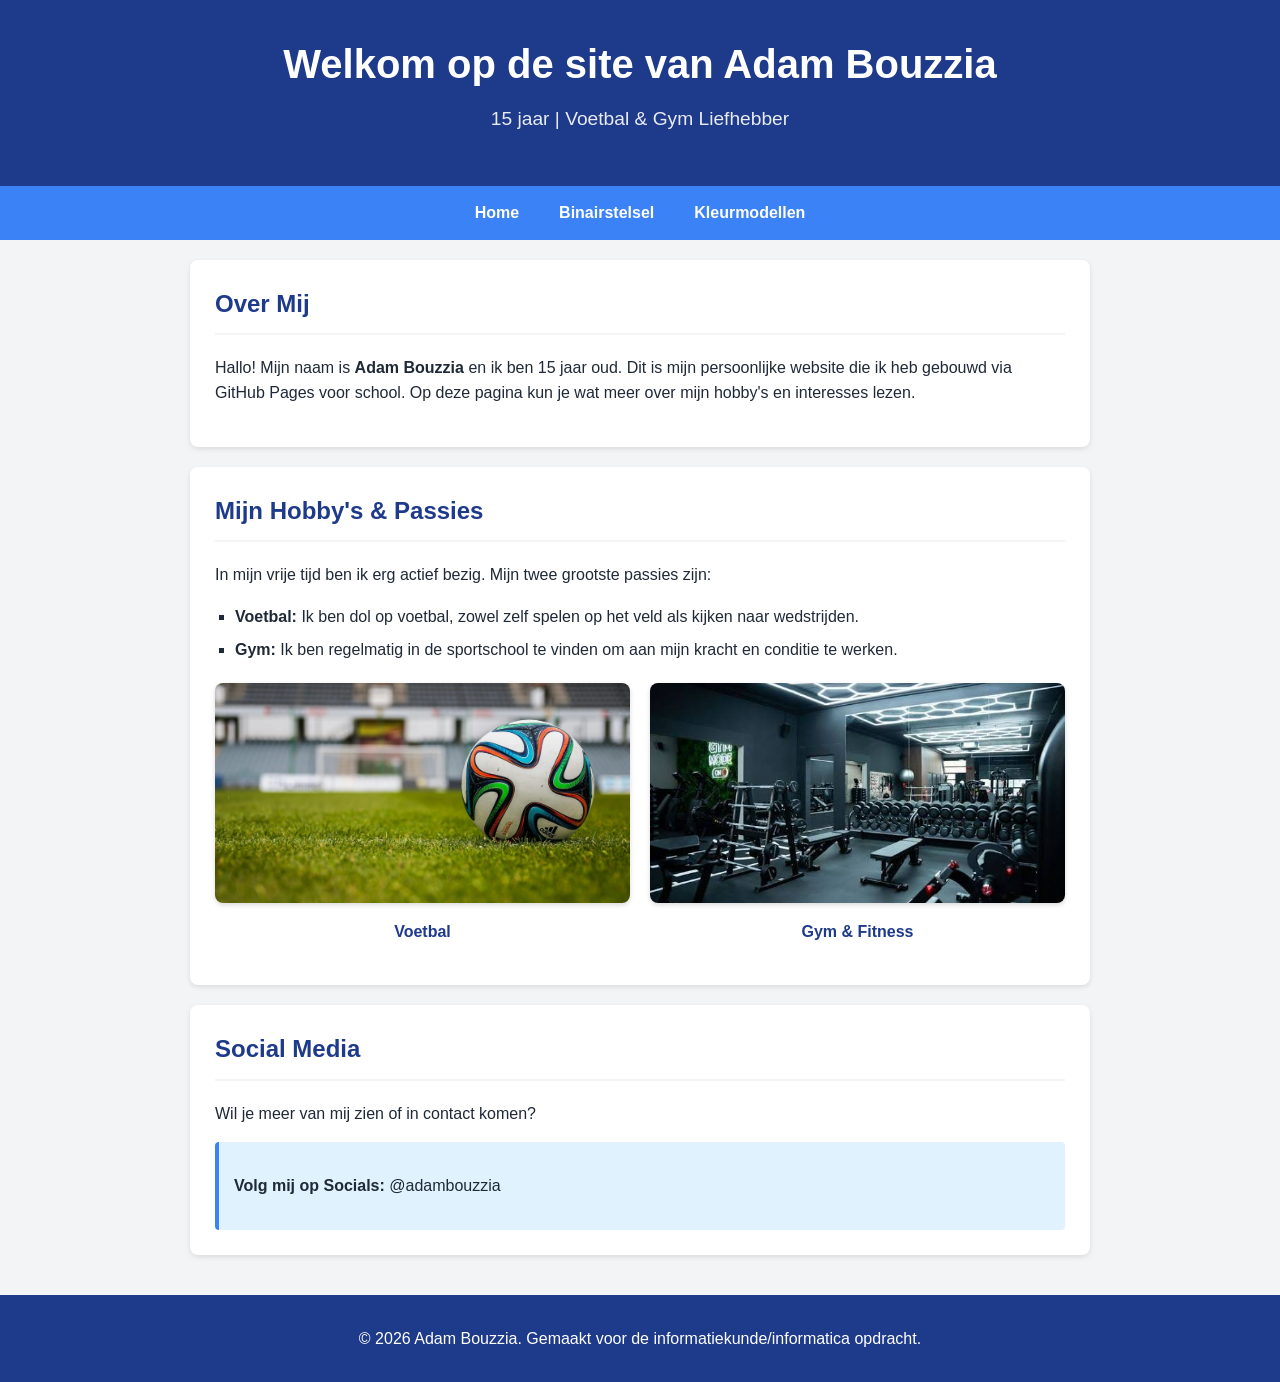
==== index.html @ 7b3a4ebe "bla" ====
<!DOCTYPE html>
<html lang="nl">
<head>
    <meta charset="UTF-8">
    <meta name="viewport" content="width=device-width, initial-scale=1.0">
    <!-- Titel die bovenin het tabblad verschijnt -->
    <title>Home - Adam Bouzzia</title>
    
    <!-- CSS Opmaak rechtstreeks toegevoegd voor een strakke en moderne weergave -->
    <style>
        /* CSS Variabelen voor een consistent kleurenpalet */
        :root {
            --primary-color: #1e3a8a; /* Donkerblauw */
            --secondary-color: #3b82f6; /* Lichtblauw */
            --bg-color: #f3f4f6; /* Lichtgrijze achtergrond */
            --card-bg: #ffffff; /* Witte achtergrond voor blokken */
            --text-color: #1f2937; /* Donkergrijze tekst */
            --accent-color: #10b981; /* Groen accent */
        }

        /* Algemene stijlen voor de hele pagina */
        body {
            font-family: Arial, sans-serif;
            line-height: 1.6;
            background-color: var(--bg-color);
            color: var(--text-color);
            margin: 0;
            padding: 0;
        }

        /* Header en titel */
        header {
            background-color: var(--primary-color);
            color: white;
            text-align: center;
            padding: 2rem 1rem;
        }

        header h1 {
            margin: 0;
            font-size: 2.5rem;
        }

        header p {
            margin-top: 0.5rem;
            font-size: 1.2rem;
            opacity: 0.9;
        }

        /* Navigatiemenu opmaak (unordered list) */
        nav {
            background-color: var(--secondary-color);
        }

        nav ul {
            list-style-type: none;
            margin: 0;
            padding: 0;
            display: flex;
            justify-content: center;
            flex-wrap: wrap;
        }

        nav li {
            margin: 0;
        }

        nav a {
            display: block;
            color: white;
            text-align: center;
            padding: 14px 20px;
            text-decoration: none;
            font-weight: bold;
            transition: background-color 0.3s;
        }

        /* Hover-effect op links in het menu */
        nav a:hover {
            background-color: var(--primary-color);
        }

        /* Main container voor de inhoud */
        .container {
            max-width: 900px;
            margin: 20px auto;
            padding: 0 20px;
        }

        /* Kaarten/secties op de pagina */
        .card {
            background-color: var(--card-bg);
            padding: 25px;
            margin-bottom: 20px;
            border-radius: 8px;
            box-shadow: 0 2px 5px rgba(0,0,0,0.1);
        }

        .card h2 {
            color: var(--primary-color);
            border-bottom: 2px solid var(--bg-color);
            padding-bottom: 10px;
            margin-top: 0;
        }

        /* Lijst van hobby's en informatie */
        .info-list {
            list-style-type: square;
            padding-left: 20px;
        }

        .info-list li {
            margin-bottom: 8px;
        }

        /* Raster (grid) voor de twee afbeeldingen naast elkaar */
        .image-grid {
            display: grid;
            grid-template-columns: repeat(auto-fit, minmax(280px, 1fr));
            gap: 20px;
            margin-top: 20px;
        }

        .image-card {
            text-align: center;
        }

        .image-card img {
            width: 100%;
            height: 220px;
            object-fit: cover;
            border-radius: 8px;
            box-shadow: 0 2px 5px rgba(0,0,0,0.15);
        }

        .image-card p {
            margin-top: 8px;
            font-weight: bold;
            color: var(--primary-color);
        }

        /* Social media highlight */
        .social-box {
            background-color: #e0f2fe;
            border-left: 4px solid var(--secondary-color);
            padding: 15px;
            margin-top: 15px;
            border-radius: 4px;
        }

        /* Footer opmaak */
        footer {
            text-align: center;
            padding: 15px;
            background-color: var(--primary-color);
            color: white;
            margin-top: 40px;
        }
    </style>
</head>
<body>

    <!-- Header: Welkomsttitel van de site -->
    <header>
        <h1>Welkom op de site van Adam Bouzzia</h1>
        <p>15 jaar | Voetbal & Gym Liefhebber</p>
    </header>

    <!-- Navigatiemenu: Unordered list (ul) met links naar overige pagina's -->
    <nav>
        <ul>
            <li><a href="index.html">Home</a></li>
            <li><a href="binairstelsel.html">Binairstelsel</a></li>
            <li><a href="kleurmodellen.html">Kleurmodellen</a></li>
        </ul>
    </nav>

    <!-- Hoofdinhoud van de pagina -->
    <div class="container">
        
        <!-- Introductie Sectie -->
        <section class="card">
            <h2>Over Mij</h2>
            <p>
                Hallo! Mijn naam is <strong>Adam Bouzzia</strong> en ik ben 15 jaar oud. 
                Dit is mijn persoonlijke website die ik heb gebouwd via GitHub Pages voor school. 
                Op deze pagina kun je wat meer over mijn hobby's en interesses lezen.
            </p>
        </section>

        <!-- Hobby's en Interesses inclusief de twee afbeeldingen -->
        <section class="card">
            <h2>Mijn Hobby's & Passies</h2>
            <p>In mijn vrije tijd ben ik erg actief bezig. Mijn twee grootste passies zijn:</p>
            <ul class="info-list">
                <li><strong>Voetbal:</strong> Ik ben dol op voetbal, zowel zelf spelen op het veld als kijken naar wedstrijden.</li>
                <li><strong>Gym:</strong> Ik ben regelmatig in de sportschool te vinden om aan mijn kracht en conditie te werken.</li>
            </ul>

            <!-- Hier worden de twee foto's weergegeven -->
            <div class="image-grid">
                <div class="image-card">
                    <img src="voetbal.jpg" alt="Voetbal op het veld">
                    <p>Voetbal</p>
                </div>
                <div class="image-card">
                    <img src="gym.jpg" alt="De sportschool / Gym">
                    <p>Gym & Fitness</p>
                </div>
            </div>
        </section>

        <!-- Social Media Sectie -->
        <section class="card">
            <h2>Social Media</h2>
            <p>Wil je meer van mij zien of in contact komen?</p>
            <div class="social-box">
                <p><strong>Volg mij op Socials:</strong> @adambouzzia</p>
            </div>
        </section>

    </div>

    <!-- Voettekst / Footer -->
    <footer>
        <p>&copy; 2026 Adam Bouzzia. Gemaakt voor de informatiekunde/informatica opdracht.</p>
    </footer>

</body>
</html>
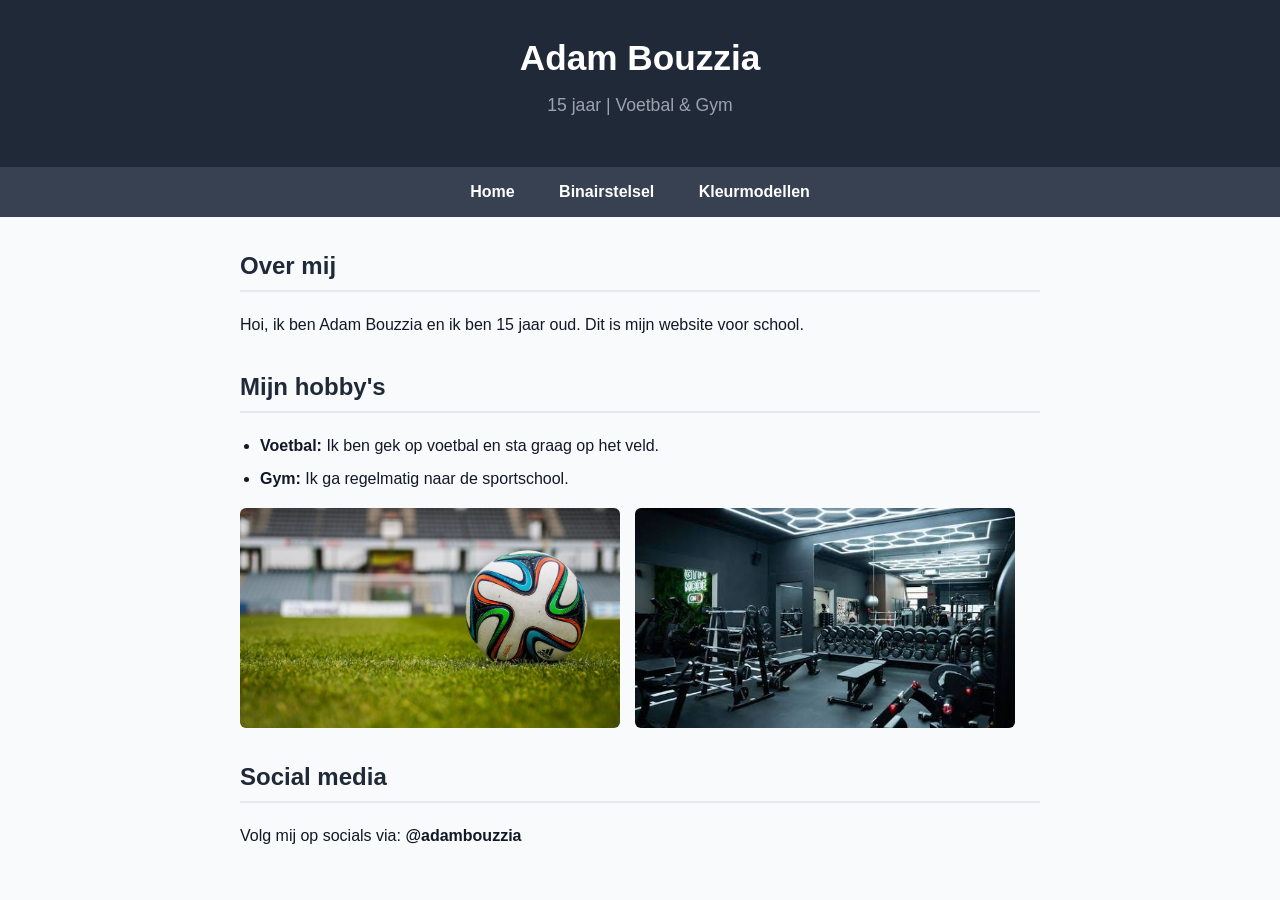
==== commit 3ac592a6: "push" ====
--- a/index.html
+++ b/index.html
@@ -3,228 +3,144 @@
 <head>
     <meta charset="UTF-8">
     <meta name="viewport" content="width=device-width, initial-scale=1.0">
-    <!-- Titel die bovenin het tabblad verschijnt -->
-    <title>Home - Adam Bouzzia</title>
+    <!-- Titel op het tabblad -->
+    <title>Adam Bouzzia</title>
     
-    <!-- CSS Opmaak rechtstreeks toegevoegd voor een strakke en moderne weergave -->
     <style>
-        /* CSS Variabelen voor een consistent kleurenpalet */
-        :root {
-            --primary-color: #1e3a8a; /* Donkerblauw */
-            --secondary-color: #3b82f6; /* Lichtblauw */
-            --bg-color: #f3f4f6; /* Lichtgrijze achtergrond */
-            --card-bg: #ffffff; /* Witte achtergrond voor blokken */
-            --text-color: #1f2937; /* Donkergrijze tekst */
-            --accent-color: #10b981; /* Groen accent */
-        }
-
-        /* Algemene stijlen voor de hele pagina */
+        /* Eenvoudige, schone opmaak */
         body {
             font-family: Arial, sans-serif;
             line-height: 1.6;
-            background-color: var(--bg-color);
-            color: var(--text-color);
+            background-color: #f9fafb;
+            color: #111827;
             margin: 0;
             padding: 0;
         }
 
-        /* Header en titel */
+        /* Koptekst van de pagina */
         header {
-            background-color: var(--primary-color);
+            background-color: #1f2937;
             color: white;
             text-align: center;
-            padding: 2rem 1rem;
+            padding: 30px 15px;
         }
 
         header h1 {
             margin: 0;
-            font-size: 2.5rem;
+            font-size: 2.2rem;
         }
 
         header p {
-            margin-top: 0.5rem;
-            font-size: 1.2rem;
-            opacity: 0.9;
+            margin-top: 5px;
+            color: #9ca3af;
+            font-size: 1.1rem;
         }
 
-        /* Navigatiemenu opmaak (unordered list) */
+        /* Navigatiemenu */
         nav {
-            background-color: var(--secondary-color);
-        }
-
-        nav ul {
-            list-style-type: none;
-            margin: 0;
-            padding: 0;
-            display: flex;
-            justify-content: center;
-            flex-wrap: wrap;
-        }
-
-        nav li {
-            margin: 0;
+            background-color: #374151;
+            text-align: center;
         }
 
         nav a {
-            display: block;
+            display: inline-block;
             color: white;
-            text-align: center;
-            padding: 14px 20px;
+            padding: 12px 20px;
             text-decoration: none;
             font-weight: bold;
-            transition: background-color 0.3s;
         }
 
-        /* Hover-effect op links in het menu */
         nav a:hover {
-            background-color: var(--primary-color);
+            background-color: #4b5563;
         }
 
-        /* Main container voor de inhoud */
+        /* Inhoud van de pagina */
         .container {
-            max-width: 900px;
-            margin: 20px auto;
+            max-width: 800px;
+            margin: 30px auto;
             padding: 0 20px;
         }
 
-        /* Kaarten/secties op de pagina */
-        .card {
-            background-color: var(--card-bg);
-            padding: 25px;
-            margin-bottom: 20px;
-            border-radius: 8px;
-            box-shadow: 0 2px 5px rgba(0,0,0,0.1);
+        .section {
+            margin-bottom: 30px;
         }
 
-        .card h2 {
-            color: var(--primary-color);
-            border-bottom: 2px solid var(--bg-color);
-            padding-bottom: 10px;
-            margin-top: 0;
+        h2 {
+            color: #1f2937;
+            border-bottom: 2px solid #e5e7eb;
+            padding-bottom: 5px;
         }
 
-        /* Lijst van hobby's en informatie */
-        .info-list {
-            list-style-type: square;
+        ul {
             padding-left: 20px;
         }
 
-        .info-list li {
+        li {
             margin-bottom: 8px;
         }
 
-        /* Raster (grid) voor de twee afbeeldingen naast elkaar */
-        .image-grid {
-            display: grid;
-            grid-template-columns: repeat(auto-fit, minmax(280px, 1fr));
-            gap: 20px;
-            margin-top: 20px;
+        /* Foto's naast elkaar */
+        .images {
+            display: flex;
+            gap: 15px;
+            flex-wrap: wrap;
+            margin-top: 15px;
         }
 
-        .image-card {
-            text-align: center;
-        }
-
-        .image-card img {
+        .images img {
             width: 100%;
+            max-width: 380px;
             height: 220px;
             object-fit: cover;
-            border-radius: 8px;
-            box-shadow: 0 2px 5px rgba(0,0,0,0.15);
-        }
-
-        .image-card p {
-            margin-top: 8px;
-            font-weight: bold;
-            color: var(--primary-color);
-        }
-
-        /* Social media highlight */
-        .social-box {
-            background-color: #e0f2fe;
-            border-left: 4px solid var(--secondary-color);
-            padding: 15px;
-            margin-top: 15px;
-            border-radius: 4px;
-        }
-
-        /* Footer opmaak */
-        footer {
-            text-align: center;
-            padding: 15px;
-            background-color: var(--primary-color);
-            color: white;
-            margin-top: 40px;
+            border-radius: 6px;
         }
     </style>
 </head>
 <body>
 
-    <!-- Header: Welkomsttitel van de site -->
+    <!-- Header -->
     <header>
-        <h1>Welkom op de site van Adam Bouzzia</h1>
-        <p>15 jaar | Voetbal & Gym Liefhebber</p>
+        <h1>Adam Bouzzia</h1>
+        <p>15 jaar | Voetbal & Gym</p>
     </header>
 
-    <!-- Navigatiemenu: Unordered list (ul) met links naar overige pagina's -->
+    <!-- Menu -->
     <nav>
-        <ul>
-            <li><a href="index.html">Home</a></li>
-            <li><a href="binairstelsel.html">Binairstelsel</a></li>
-            <li><a href="kleurmodellen.html">Kleurmodellen</a></li>
-        </ul>
+        <a href="index.html">Home</a>
+        <a href="binairstelsel.html">Binairstelsel</a>
+        <a href="kleurmodellen.html">Kleurmodellen</a>
     </nav>
 
-    <!-- Hoofdinhoud van de pagina -->
+    <!-- Hoofdinhoud -->
     <div class="container">
         
-        <!-- Introductie Sectie -->
-        <section class="card">
-            <h2>Over Mij</h2>
-            <p>
-                Hallo! Mijn naam is <strong>Adam Bouzzia</strong> en ik ben 15 jaar oud. 
-                Dit is mijn persoonlijke website die ik heb gebouwd via GitHub Pages voor school. 
-                Op deze pagina kun je wat meer over mijn hobby's en interesses lezen.
-            </p>
-        </section>
+        <!-- Over mij -->
+        <div class="section">
+            <h2>Over mij</h2>
+            <p>Hoi, ik ben Adam Bouzzia en ik ben 15 jaar oud. Dit is mijn website voor school.</p>
+        </div>
 
-        <!-- Hobby's en Interesses inclusief de twee afbeeldingen -->
-        <section class="card">
-            <h2>Mijn Hobby's & Passies</h2>
-            <p>In mijn vrije tijd ben ik erg actief bezig. Mijn twee grootste passies zijn:</p>
-            <ul class="info-list">
-                <li><strong>Voetbal:</strong> Ik ben dol op voetbal, zowel zelf spelen op het veld als kijken naar wedstrijden.</li>
-                <li><strong>Gym:</strong> Ik ben regelmatig in de sportschool te vinden om aan mijn kracht en conditie te werken.</li>
+        <!-- Hobby's en foto's -->
+        <div class="section">
+            <h2>Mijn hobby's</h2>
+            <ul>
+                <li><strong>Voetbal:</strong> Ik ben gek op voetbal en sta graag op het veld.</li>
+                <li><strong>Gym:</strong> Ik ga regelmatig naar de sportschool.</li>
             </ul>
 
-            <!-- Hier worden de twee foto's weergegeven -->
-            <div class="image-grid">
-                <div class="image-card">
-                    <img src="voetbal.jpg" alt="Voetbal op het veld">
-                    <p>Voetbal</p>
-                </div>
-                <div class="image-card">
-                    <img src="gym.jpg" alt="De sportschool / Gym">
-                    <p>Gym & Fitness</p>
-                </div>
+            <div class="images">
+                <img src="voetbal.jpg" alt="Voetbal">
+                <img src="gym.jpg" alt="Gym">
             </div>
-        </section>
+        </div>
 
-        <!-- Social Media Sectie -->
-        <section class="card">
-            <h2>Social Media</h2>
-            <p>Wil je meer van mij zien of in contact komen?</p>
-            <div class="social-box">
-                <p><strong>Volg mij op Socials:</strong> @adambouzzia</p>
-            </div>
-        </section>
+        <!-- Socials -->
+        <div class="section">
+            <h2>Social media</h2>
+            <p>Volg mij op socials via: <strong>@adambouzzia</strong></p>
+        </div>
 
     </div>
 
-    <!-- Voettekst / Footer -->
-    <footer>
-        <p>&copy; 2026 Adam Bouzzia. Gemaakt voor de informatiekunde/informatica opdracht.</p>
-    </footer>
-
 </body>
 </html>
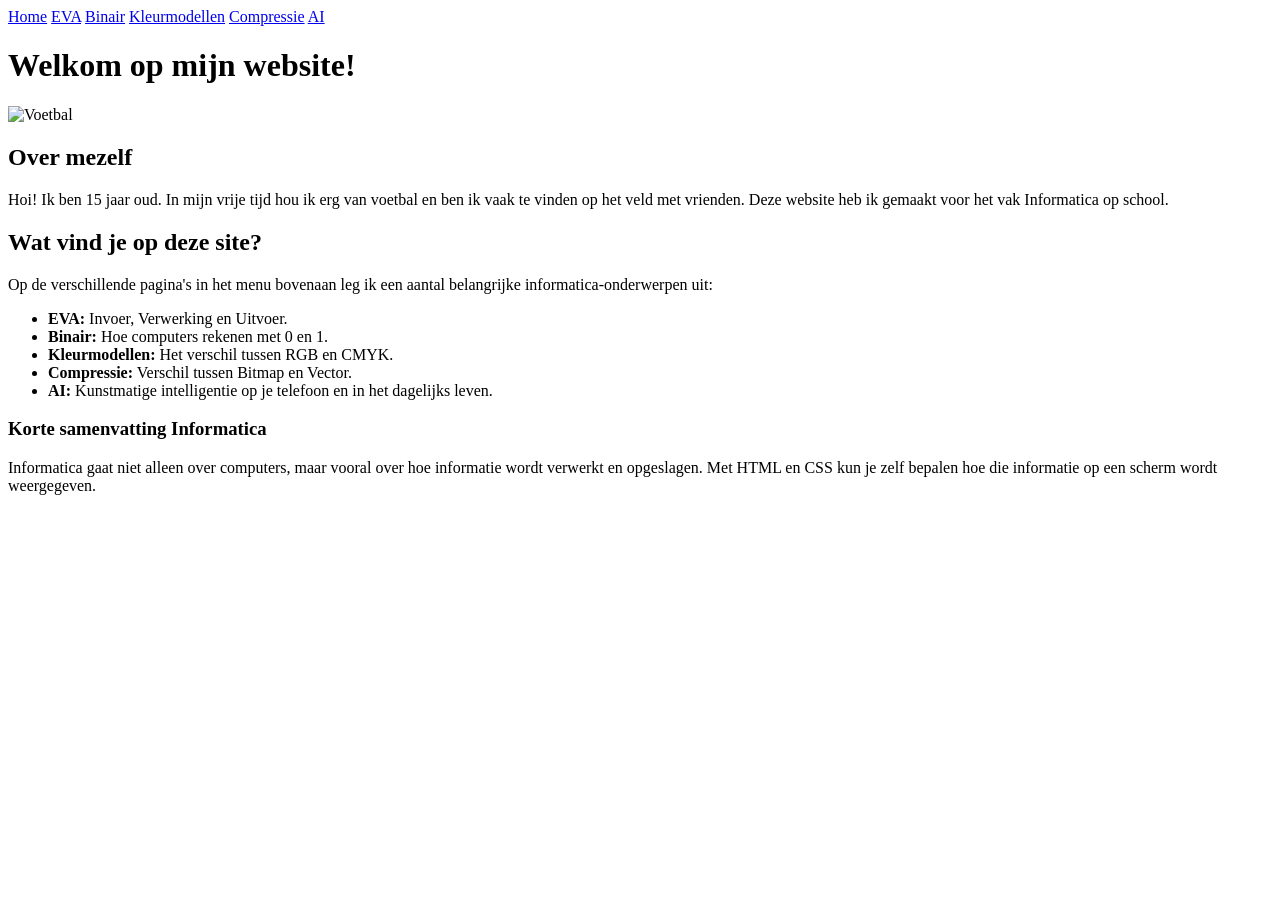
==== commit c38916ae: "pijfe" ====
--- a/index.html
+++ b/index.html
@@ -2,144 +2,43 @@
 <html lang="nl">
 <head>
     <meta charset="UTF-8">
-    <meta name="viewport" content="width=device-width, initial-scale=1.0">
-    <!-- Titel op het tabblad -->
-    <title>Adam Bouzzia</title>
-    
-    <style>
-        /* Eenvoudige, schone opmaak */
-        body {
-            font-family: Arial, sans-serif;
-            line-height: 1.6;
-            background-color: #f9fafb;
-            color: #111827;
-            margin: 0;
-            padding: 0;
-        }
-
-        /* Koptekst van de pagina */
-        header {
-            background-color: #1f2937;
-            color: white;
-            text-align: center;
-            padding: 30px 15px;
-        }
-
-        header h1 {
-            margin: 0;
-            font-size: 2.2rem;
-        }
-
-        header p {
-            margin-top: 5px;
-            color: #9ca3af;
-            font-size: 1.1rem;
-        }
-
-        /* Navigatiemenu */
-        nav {
-            background-color: #374151;
-            text-align: center;
-        }
-
-        nav a {
-            display: inline-block;
-            color: white;
-            padding: 12px 20px;
-            text-decoration: none;
-            font-weight: bold;
-        }
-
-        nav a:hover {
-            background-color: #4b5563;
-        }
-
-        /* Inhoud van de pagina */
-        .container {
-            max-width: 800px;
-            margin: 30px auto;
-            padding: 0 20px;
-        }
-
-        .section {
-            margin-bottom: 30px;
-        }
-
-        h2 {
-            color: #1f2937;
-            border-bottom: 2px solid #e5e7eb;
-            padding-bottom: 5px;
-        }
-
-        ul {
-            padding-left: 20px;
-        }
-
-        li {
-            margin-bottom: 8px;
-        }
-
-        /* Foto's naast elkaar */
-        .images {
-            display: flex;
-            gap: 15px;
-            flex-wrap: wrap;
-            margin-top: 15px;
-        }
-
-        .images img {
-            width: 100%;
-            max-width: 380px;
-            height: 220px;
-            object-fit: cover;
-            border-radius: 6px;
-        }
-    </style>
+    <title>Mijn Website - Home</title>
+    <link rel="stylesheet" href="style.css">
 </head>
 <body>
 
-    <!-- Header -->
-    <header>
-        <h1>Adam Bouzzia</h1>
-        <p>15 jaar | Voetbal & Gym</p>
-    </header>
-
-    <!-- Menu -->
+    <!-- Het volledige navigatiemenu -->
     <nav>
         <a href="index.html">Home</a>
-        <a href="binairstelsel.html">Binairstelsel</a>
+        <a href="eva.html">EVA</a>
+        <a href="binair.html">Binair</a>
         <a href="kleurmodellen.html">Kleurmodellen</a>
+        <a href="compressie.html">Compressie</a>
+        <a href="ai.html">AI</a>
     </nav>
 
-    <!-- Hoofdinhoud -->
     <div class="container">
+        <h1>Welkom op mijn website!</h1>
         
-        <!-- Over mij -->
-        <div class="section">
-            <h2>Over mij</h2>
-            <p>Hoi, ik ben Adam Bouzzia en ik ben 15 jaar oud. Dit is mijn website voor school.</p>
+        <img src="https://picsum.photos/400/250" alt="Voetbal">
+
+        <h2>Over mezelf</h2>
+        <p>Hoi! Ik ben 15 jaar oud. In mijn vrije tijd hou ik erg van voetbal en ben ik vaak te vinden op het veld met vrienden. Deze website heb ik gemaakt voor het vak Informatica op school.</p>
+
+        <h2>Wat vind je op deze site?</h2>
+        <p>Op de verschillende pagina's in het menu bovenaan leg ik een aantal belangrijke informatica-onderwerpen uit:</p>
+        <ul>
+            <li><strong>EVA:</strong> Invoer, Verwerking en Uitvoer.</li>
+            <li><strong>Binair:</strong> Hoe computers rekenen met 0 en 1.</li>
+            <li><strong>Kleurmodellen:</strong> Het verschil tussen RGB en CMYK.</li>
+            <li><strong>Compressie:</strong> Verschil tussen Bitmap en Vector.</li>
+            <li><strong>AI:</strong> Kunstmatige intelligentie op je telefoon en in het dagelijks leven.</li>
+        </ul>
+
+        <div class="uitleg-blok">
+            <h3>Korte samenvatting Informatica</h3>
+            <p>Informatica gaat niet alleen over computers, maar vooral over hoe informatie wordt verwerkt en opgeslagen. Met HTML en CSS kun je zelf bepalen hoe die informatie op een scherm wordt weergegeven.</p>
         </div>
-
-        <!-- Hobby's en foto's -->
-        <div class="section">
-            <h2>Mijn hobby's</h2>
-            <ul>
-                <li><strong>Voetbal:</strong> Ik ben gek op voetbal en sta graag op het veld.</li>
-                <li><strong>Gym:</strong> Ik ga regelmatig naar de sportschool.</li>
-            </ul>
-
-            <div class="images">
-                <img src="voetbal.jpg" alt="Voetbal">
-                <img src="gym.jpg" alt="Gym">
-            </div>
-        </div>
-
-        <!-- Socials -->
-        <div class="section">
-            <h2>Social media</h2>
-            <p>Volg mij op socials via: <strong>@adambouzzia</strong></p>
-        </div>
-
     </div>
 
 </body>
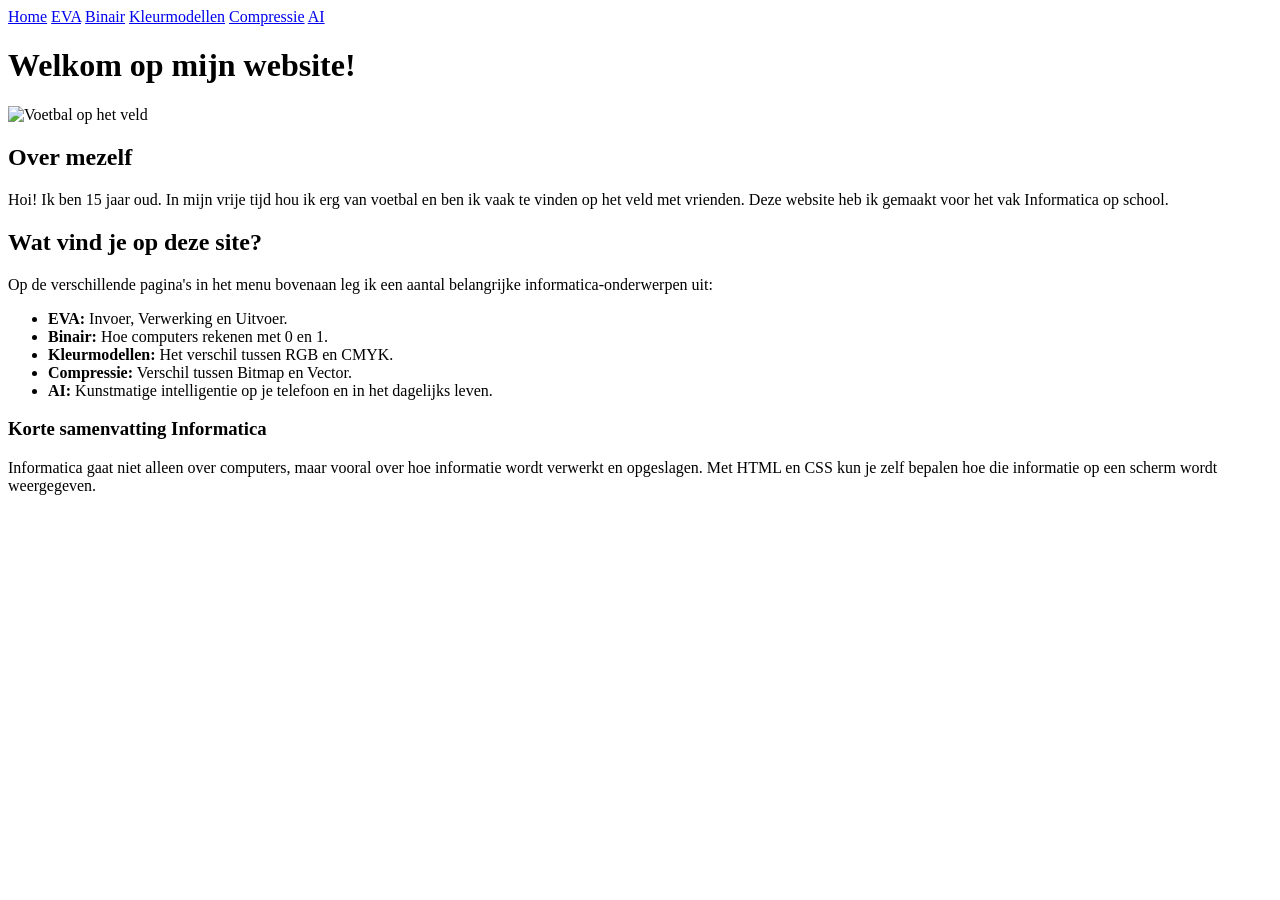
==== commit fed4dc71: "dwedwkj" ====
--- a/index.html
+++ b/index.html
@@ -7,11 +7,10 @@
 </head>
 <body>
 
-    <!-- Het volledige navigatiemenu -->
     <nav>
         <a href="index.html">Home</a>
         <a href="eva.html">EVA</a>
-        <a href="binair.html">Binair</a>
+        <a href="binairstelsel.html">Binair</a>
         <a href="kleurmodellen.html">Kleurmodellen</a>
         <a href="compressie.html">Compressie</a>
         <a href="ai.html">AI</a>
@@ -20,7 +19,8 @@
     <div class="container">
         <h1>Welkom op mijn website!</h1>
         
-        <img src="https://picsum.photos/400/250" alt="Voetbal">
+        <!-- Foto van voetbal -->
+        <img src="https://images.unsplash.com/photo-1508098682722-e99c43a406b2?w=500" alt="Voetbal op het veld">
 
         <h2>Over mezelf</h2>
         <p>Hoi! Ik ben 15 jaar oud. In mijn vrije tijd hou ik erg van voetbal en ben ik vaak te vinden op het veld met vrienden. Deze website heb ik gemaakt voor het vak Informatica op school.</p>
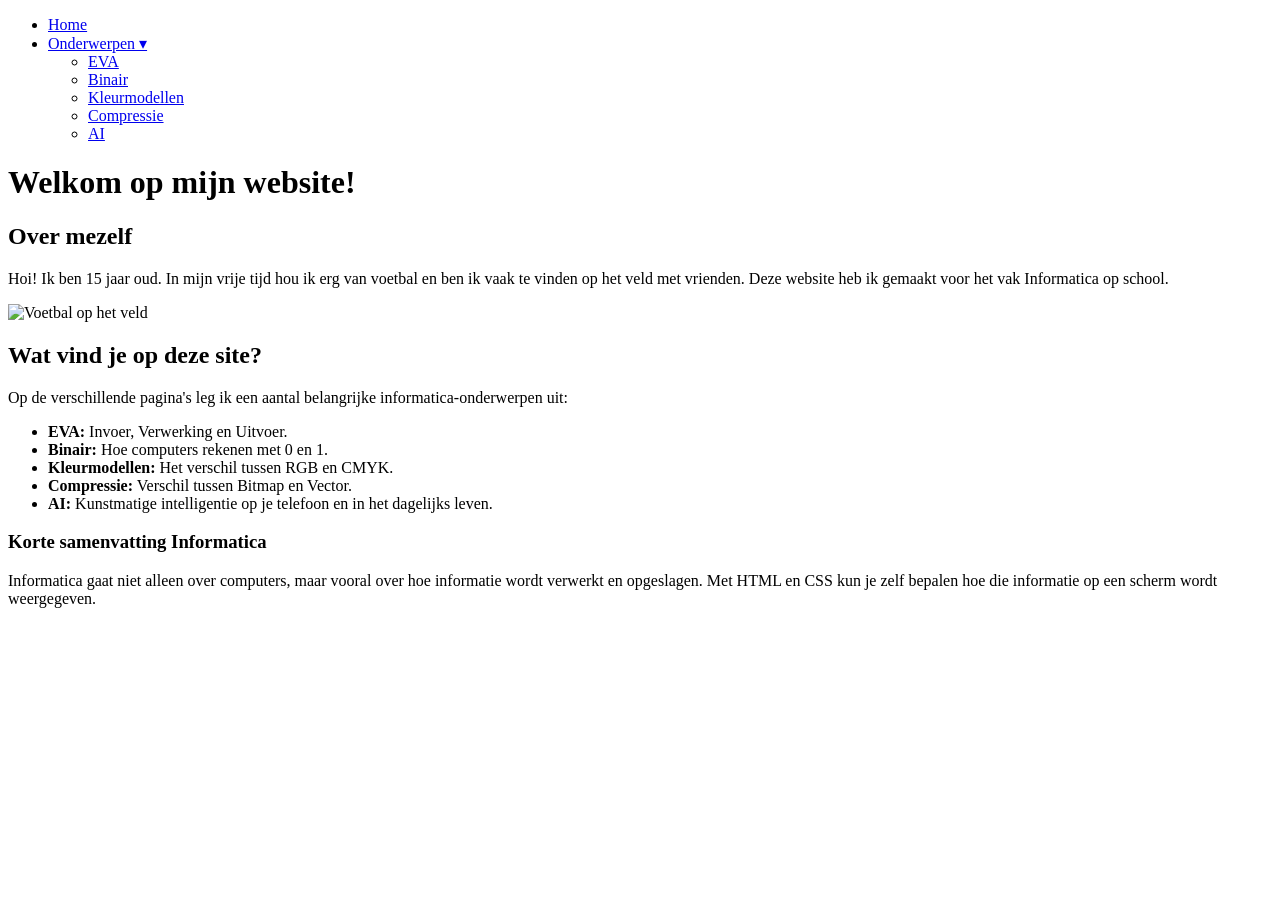
==== commit dc2214ab: "dadadayda" ====
--- a/index.html
+++ b/index.html
@@ -2,39 +2,64 @@
 <html lang="nl">
 <head>
     <meta charset="UTF-8">
+    <meta name="viewport" content="width=device-width, initial-scale=1.0">
     <title>Mijn Website - Home</title>
-    <link rel="stylesheet" href="style.css">
+    <!-- Koppeling naar het losse CSS-bestand -->
+    <link rel="stylesheet" type="text/css" href="style.css">
 </head>
 <body>
 
+    <!-- Navigatiemenu met dropdown -->
     <nav>
-        <a href="index.html">Home</a>
-        <a href="eva.html">EVA</a>
-        <a href="binairstelsel.html">Binair</a>
-        <a href="kleurmodellen.html">Kleurmodellen</a>
-        <a href="compressie.html">Compressie</a>
-        <a href="ai.html">AI</a>
+        <ul class="main-menu">
+            <li><a href="index.html">Home</a></li>
+            <li class="dropdown">
+                <a href="#">Onderwerpen &#9662;</a>
+                <ul class="dropdown-menu">
+                    <li><a href="eva.html">EVA</a></li>
+                    <li><a href="binairstelsel.html">Binair</a></li>
+                    <li><a href="kleurmodellen.html">Kleurmodellen</a></li>
+                    <li><a href="compressie.html">Compressie</a></li>
+                    <li><a href="ai.html">AI</a></li>
+                </ul>
+            </li>
+        </ul>
     </nav>
 
+    <!-- Hoofdcontainer -->
     <div class="container">
         <h1>Welkom op mijn website!</h1>
         
-        <!-- Foto van voetbal -->
-        <img src="https://images.unsplash.com/photo-1508098682722-e99c43a406b2?w=500" alt="Voetbal op het veld">
+        <!-- Indeling in drie kolommen (Links, Midden, Rechts) -->
+        <div class="kolom-container">
+            
+            <!-- Linker kolom -->
+            <div class="kolom kolom-links">
+                <h2>Over mezelf</h2>
+                <p>Hoi! Ik ben 15 jaar oud. In mijn vrije tijd hou ik erg van voetbal en ben ik vaak te vinden op het veld met vrienden. Deze website heb ik gemaakt voor het vak Informatica op school.</p>
+            </div>
 
-        <h2>Over mezelf</h2>
-        <p>Hoi! Ik ben 15 jaar oud. In mijn vrije tijd hou ik erg van voetbal en ben ik vaak te vinden op het veld met vrienden. Deze website heb ik gemaakt voor het vak Informatica op school.</p>
+            <!-- Middelste kolom (Afbeelding) -->
+            <div class="kolom kolom-midden">
+                <img src="https://images.unsplash.com/photo-1508098682722-e99c43a406b2?w=500" alt="Voetbal op het veld">
+            </div>
 
-        <h2>Wat vind je op deze site?</h2>
-        <p>Op de verschillende pagina's in het menu bovenaan leg ik een aantal belangrijke informatica-onderwerpen uit:</p>
-        <ul>
-            <li><strong>EVA:</strong> Invoer, Verwerking en Uitvoer.</li>
-            <li><strong>Binair:</strong> Hoe computers rekenen met 0 en 1.</li>
-            <li><strong>Kleurmodellen:</strong> Het verschil tussen RGB en CMYK.</li>
-            <li><strong>Compressie:</strong> Verschil tussen Bitmap en Vector.</li>
-            <li><strong>AI:</strong> Kunstmatige intelligentie op je telefoon en in het dagelijks leven.</li>
-        </ul>
+            <!-- Rechter kolom -->
+            <div class="kolom kolom-rechts">
+                <h2>Wat vind je op deze site?</h2>
+                <p>Op de verschillende pagina's leg ik een aantal belangrijke informatica-onderwerpen uit:</p>
+                <ul>
+                    <li><strong>EVA:</strong> Invoer, Verwerking en Uitvoer.</li>
+                    <li><strong>Binair:</strong> Hoe computers rekenen met 0 en 1.</li>
+                    <li><strong>Kleurmodellen:</strong> Het verschil tussen RGB en CMYK.</li>
+                    <li><strong>Compressie:</strong> Verschil tussen Bitmap en Vector.</li>
+                    <li><strong>AI:</strong> Kunstmatige intelligentie op je telefoon en in het dagelijks leven.</li>
+                </ul>
+            </div>
 
+        </div>
+
+        <!-- Extra blok onderaan -->
         <div class="uitleg-blok">
             <h3>Korte samenvatting Informatica</h3>
             <p>Informatica gaat niet alleen over computers, maar vooral over hoe informatie wordt verwerkt en opgeslagen. Met HTML en CSS kun je zelf bepalen hoe die informatie op een scherm wordt weergegeven.</p>
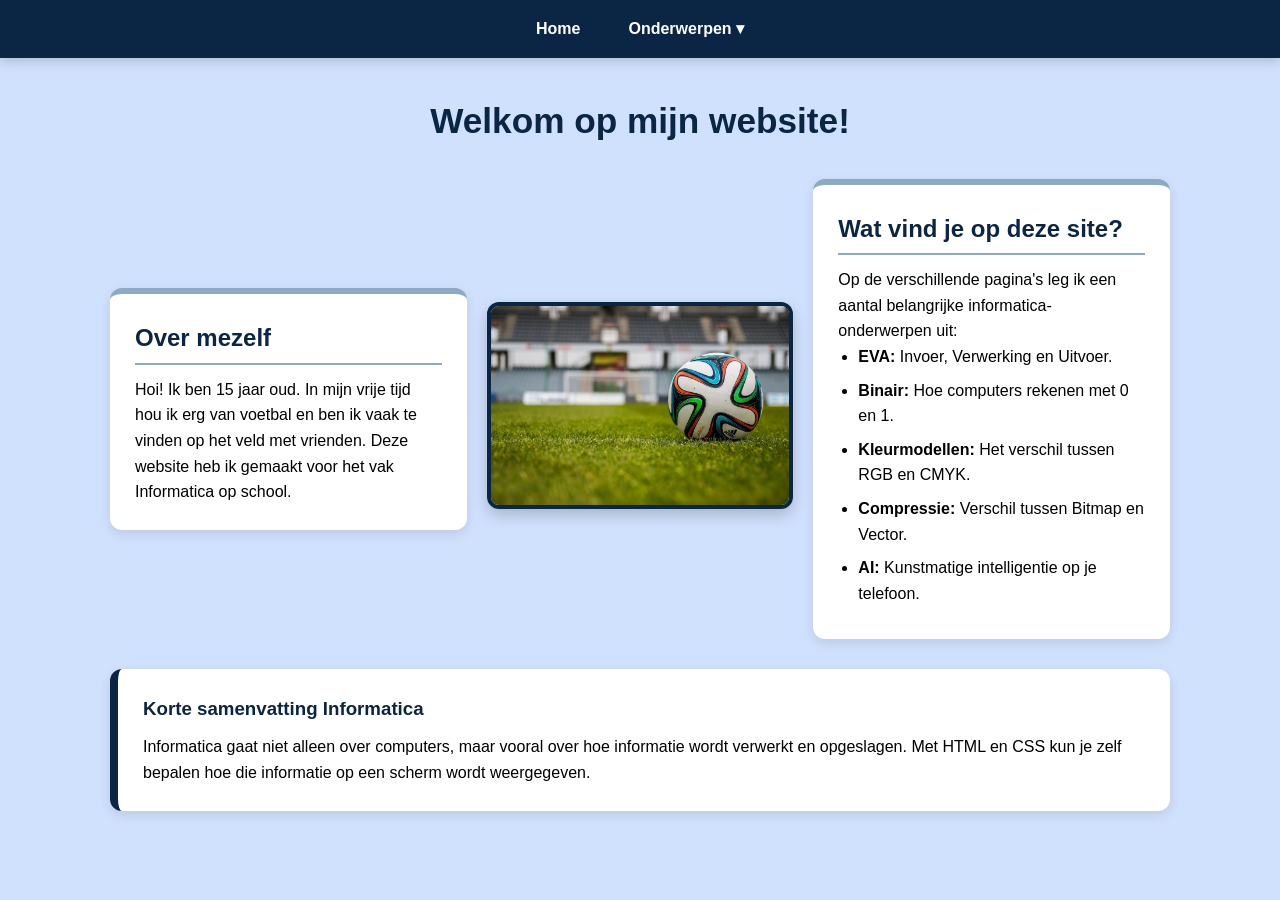
==== commit 209228c3: "ef sefsef" ====
--- a/index.html
+++ b/index.html
@@ -4,12 +4,170 @@
     <meta charset="UTF-8">
     <meta name="viewport" content="width=device-width, initial-scale=1.0">
     <title>Mijn Website - Home</title>
-    <!-- Koppeling naar het losse CSS-bestand -->
-    <link rel="stylesheet" type="text/css" href="style.css">
+    
+    <style>
+        /* Alles resetten */
+        * {
+            box-sizing: border-box;
+            margin: 0;
+            padding: 0;
+        }
+
+        /* Achtergrond en standaard tekstkleur */
+        body {
+            font-family: 'Segoe UI', Arial, sans-serif;
+            background-color: #d0e1fd !important; /* DUIDELIJK BABYBLAUW */
+            color: #000000 !important;            /* ZWARTE TEKST */
+            line-height: 1.6;
+        }
+
+        /* Navigatiebalk: Donkerblauw */
+        nav {
+            background-color: #0b2545 !important;
+            box-shadow: 0 4px 10px rgba(0,0,0,0.15);
+        }
+
+        nav ul.main-menu {
+            list-style-type: none;
+            display: flex;
+            justify-content: center;
+        }
+
+        nav ul.main-menu > li {
+            position: relative;
+        }
+
+        nav a {
+            display: block;
+            color: #ffffff !important;
+            padding: 16px 24px;
+            text-decoration: none;
+            font-weight: bold;
+        }
+
+        /* Hover op menu: Babyblauw met zwarte tekst */
+        nav a:hover {
+            background-color: #8da9c4 !important;
+            color: #000000 !important;
+        }
+
+        /* Dropdown menu */
+        .dropdown-menu {
+            display: none;
+            position: absolute;
+            background-color: #ffffff !important;
+            min-width: 180px;
+            box-shadow: 0px 8px 16px rgba(0,0,0,0.3);
+            list-style-type: none;
+            z-index: 100;
+            border-radius: 0 0 6px 6px;
+            overflow: hidden;
+        }
+
+        .dropdown-menu a {
+            color: #000000 !important;
+            padding: 12px 16px;
+            border-bottom: 1px solid #d0e1fd;
+        }
+
+        .dropdown-menu a:hover {
+            background-color: #d0e1fd !important;
+            color: #0b2545 !important;
+        }
+
+        .dropdown:hover .dropdown-menu {
+            display: block;
+        }
+
+        /* Hoofdcontainer */
+        .container {
+            max-width: 1100px;
+            margin: 35px auto;
+            padding: 0 20px;
+        }
+
+        h1 {
+            text-align: center;
+            color: #0b2545 !important;
+            margin-bottom: 30px;
+            font-size: 2.2rem;
+        }
+
+        /* Layout met 3 kolommen */
+        .kolom-container {
+            display: flex;
+            justify-content: space-between;
+            align-items: center;
+            gap: 20px;
+            margin-bottom: 30px;
+        }
+
+        /* Blokken links en rechts */
+        .kolom {
+            flex: 1;
+            background-color: #ffffff !important;
+            padding: 25px;
+            border-radius: 12px;
+            border-top: 6px solid #8da9c4 !important; /* Babyblauwe rand */
+            box-shadow: 0 4px 12px rgba(0,0,0,0.1);
+        }
+
+        .kolom h2 {
+            color: #0b2545 !important; /* Donkerblauw */
+            margin-bottom: 12px;
+            border-bottom: 2px solid #8da9c4;
+            padding-bottom: 5px;
+        }
+
+        .kolom p, .kolom li {
+            color: #000000 !important; /* Zwarte tekst */
+        }
+
+        .kolom ul {
+            padding-left: 20px;
+        }
+
+        .kolom ul li {
+            margin-bottom: 8px;
+        }
+
+        /* Middelste kolom (Afbeelding) */
+        .kolom-midden {
+            background-color: transparent !important;
+            box-shadow: none;
+            border-top: none !important;
+            text-align: center;
+            padding: 0;
+        }
+
+        .kolom-midden img {
+            width: 100%;
+            max-width: 320px;
+            height: auto;
+            border-radius: 12px;
+            border: 4px solid #0b2545; /* Donkerblauwe rand om foto */
+            box-shadow: 0 6px 15px rgba(0,0,0,0.2);
+        }
+
+        /* Onderste tekstblok */
+        .uitleg-blok {
+            background-color: #ffffff !important;
+            padding: 25px;
+            border-radius: 12px;
+            border-left: 8px solid #0b2545 !important; /* Donkerblauwe balk */
+            box-shadow: 0 4px 12px rgba(0,0,0,0.1);
+            color: #000000 !important;
+        }
+
+        .uitleg-blok h3 {
+            color: #0b2545 !important;
+            margin-bottom: 10px;
+        }
+    </style>
 </head>
 <body>
 
-    <!-- Navigatiemenu met dropdown -->
+    <!-- Navigatiemenu -->
     <nav>
         <ul class="main-menu">
             <li><a href="index.html">Home</a></li>
@@ -26,11 +184,10 @@
         </ul>
     </nav>
 
-    <!-- Hoofdcontainer -->
+    <!-- Content -->
     <div class="container">
         <h1>Welkom op mijn website!</h1>
         
-        <!-- Indeling in drie kolommen (Links, Midden, Rechts) -->
         <div class="kolom-container">
             
             <!-- Linker kolom -->
@@ -39,9 +196,9 @@
                 <p>Hoi! Ik ben 15 jaar oud. In mijn vrije tijd hou ik erg van voetbal en ben ik vaak te vinden op het veld met vrienden. Deze website heb ik gemaakt voor het vak Informatica op school.</p>
             </div>
 
-            <!-- Middelste kolom (Afbeelding) -->
+            <!-- Middelste kolom: Afbeelding -->
             <div class="kolom kolom-midden">
-                <img src="https://images.unsplash.com/photo-1508098682722-e99c43a406b2?w=500" alt="Voetbal op het veld">
+                <img src="voetbal.jpg" alt="Voetbal op het veld" onerror="this.onerror=null; this.src='https://picsum.photos/id/1058/400/300';">
             </div>
 
             <!-- Rechter kolom -->
@@ -53,13 +210,13 @@
                     <li><strong>Binair:</strong> Hoe computers rekenen met 0 en 1.</li>
                     <li><strong>Kleurmodellen:</strong> Het verschil tussen RGB en CMYK.</li>
                     <li><strong>Compressie:</strong> Verschil tussen Bitmap en Vector.</li>
-                    <li><strong>AI:</strong> Kunstmatige intelligentie op je telefoon en in het dagelijks leven.</li>
+                    <li><strong>AI:</strong> Kunstmatige intelligentie op je telefoon.</li>
                 </ul>
             </div>
 
         </div>
 
-        <!-- Extra blok onderaan -->
+        <!-- Onderste samenvatting -->
         <div class="uitleg-blok">
             <h3>Korte samenvatting Informatica</h3>
             <p>Informatica gaat niet alleen over computers, maar vooral over hoe informatie wordt verwerkt en opgeslagen. Met HTML en CSS kun je zelf bepalen hoe die informatie op een scherm wordt weergegeven.</p>
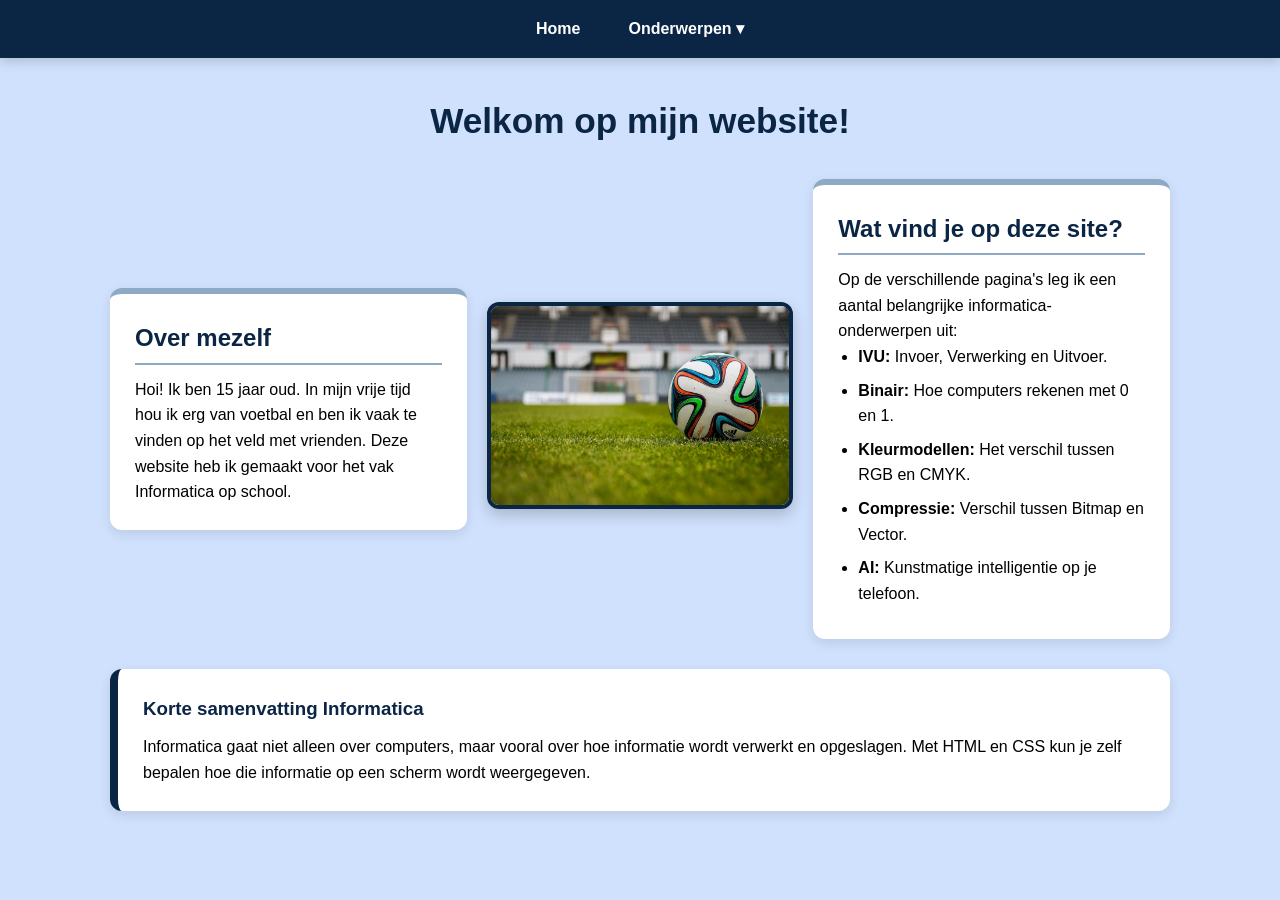
==== commit 6c01fb5e: "frafaer" ====
--- a/index.html
+++ b/index.html
@@ -174,7 +174,7 @@
             <li class="dropdown">
                 <a href="#">Onderwerpen &#9662;</a>
                 <ul class="dropdown-menu">
-                    <li><a href="eva.html">EVA</a></li>
+                    <li><a href="IVU.html">IVU</a></li>
                     <li><a href="binairstelsel.html">Binair</a></li>
                     <li><a href="kleurmodellen.html">Kleurmodellen</a></li>
                     <li><a href="compressie.html">Compressie</a></li>
@@ -206,7 +206,7 @@
                 <h2>Wat vind je op deze site?</h2>
                 <p>Op de verschillende pagina's leg ik een aantal belangrijke informatica-onderwerpen uit:</p>
                 <ul>
-                    <li><strong>EVA:</strong> Invoer, Verwerking en Uitvoer.</li>
+                    <li><strong>IVU:</strong> Invoer, Verwerking en Uitvoer.</li>
                     <li><strong>Binair:</strong> Hoe computers rekenen met 0 en 1.</li>
                     <li><strong>Kleurmodellen:</strong> Het verschil tussen RGB en CMYK.</li>
                     <li><strong>Compressie:</strong> Verschil tussen Bitmap en Vector.</li>
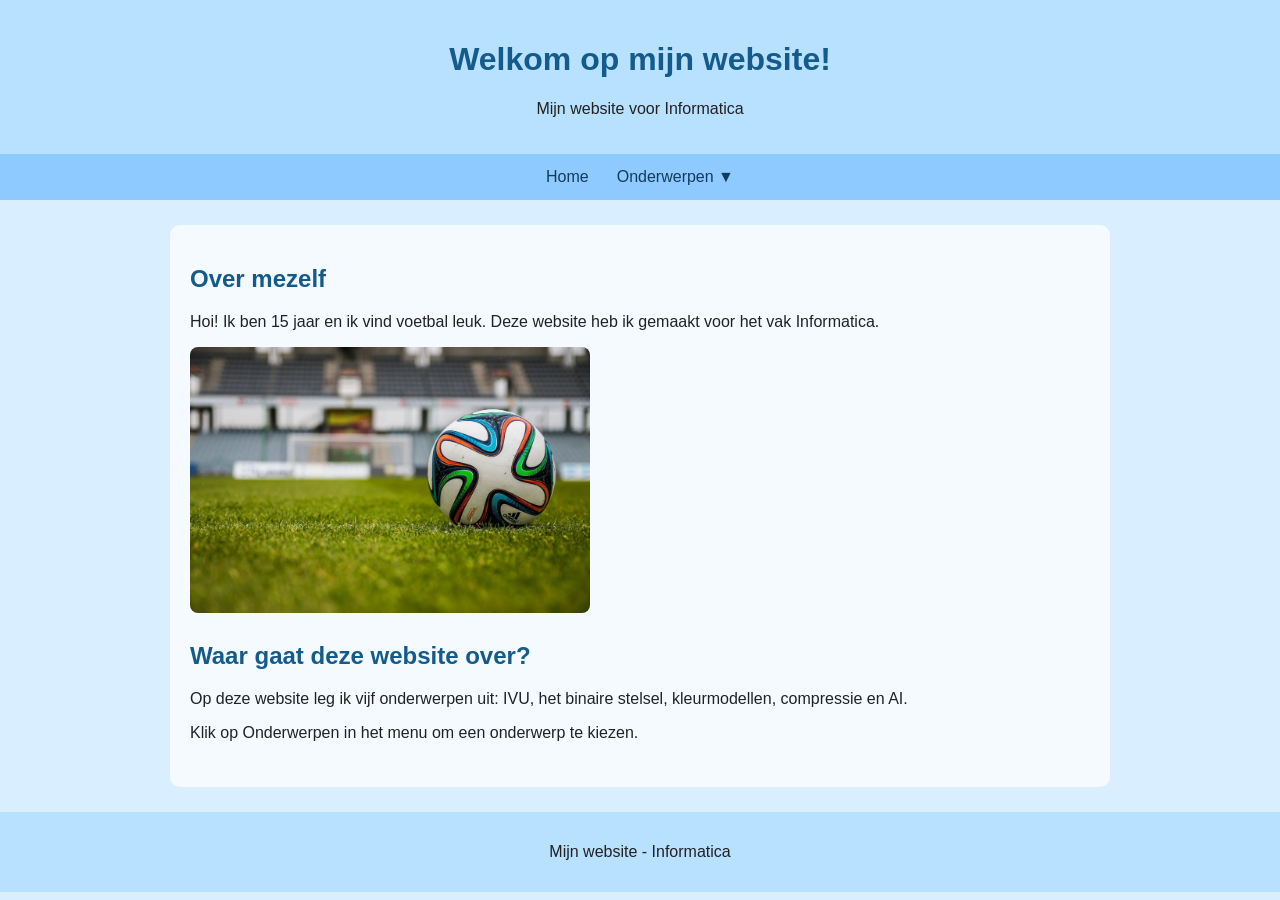
==== commit d77be161: "dewdw" ====
--- a/index.html
+++ b/index.html
@@ -1,227 +1,54 @@
+
 <!DOCTYPE html>
 <html lang="nl">
 <head>
     <meta charset="UTF-8">
     <meta name="viewport" content="width=device-width, initial-scale=1.0">
-    <title>Mijn Website - Home</title>
-    
-    <style>
-        /* Alles resetten */
-        * {
-            box-sizing: border-box;
-            margin: 0;
-            padding: 0;
-        }
-
-        /* Achtergrond en standaard tekstkleur */
-        body {
-            font-family: 'Segoe UI', Arial, sans-serif;
-            background-color: #d0e1fd !important; /* DUIDELIJK BABYBLAUW */
-            color: #000000 !important;            /* ZWARTE TEKST */
-            line-height: 1.6;
-        }
-
-        /* Navigatiebalk: Donkerblauw */
-        nav {
-            background-color: #0b2545 !important;
-            box-shadow: 0 4px 10px rgba(0,0,0,0.15);
-        }
-
-        nav ul.main-menu {
-            list-style-type: none;
-            display: flex;
-            justify-content: center;
-        }
-
-        nav ul.main-menu > li {
-            position: relative;
-        }
-
-        nav a {
-            display: block;
-            color: #ffffff !important;
-            padding: 16px 24px;
-            text-decoration: none;
-            font-weight: bold;
-        }
-
-        /* Hover op menu: Babyblauw met zwarte tekst */
-        nav a:hover {
-            background-color: #8da9c4 !important;
-            color: #000000 !important;
-        }
-
-        /* Dropdown menu */
-        .dropdown-menu {
-            display: none;
-            position: absolute;
-            background-color: #ffffff !important;
-            min-width: 180px;
-            box-shadow: 0px 8px 16px rgba(0,0,0,0.3);
-            list-style-type: none;
-            z-index: 100;
-            border-radius: 0 0 6px 6px;
-            overflow: hidden;
-        }
-
-        .dropdown-menu a {
-            color: #000000 !important;
-            padding: 12px 16px;
-            border-bottom: 1px solid #d0e1fd;
-        }
-
-        .dropdown-menu a:hover {
-            background-color: #d0e1fd !important;
-            color: #0b2545 !important;
-        }
-
-        .dropdown:hover .dropdown-menu {
-            display: block;
-        }
-
-        /* Hoofdcontainer */
-        .container {
-            max-width: 1100px;
-            margin: 35px auto;
-            padding: 0 20px;
-        }
-
-        h1 {
-            text-align: center;
-            color: #0b2545 !important;
-            margin-bottom: 30px;
-            font-size: 2.2rem;
-        }
-
-        /* Layout met 3 kolommen */
-        .kolom-container {
-            display: flex;
-            justify-content: space-between;
-            align-items: center;
-            gap: 20px;
-            margin-bottom: 30px;
-        }
-
-        /* Blokken links en rechts */
-        .kolom {
-            flex: 1;
-            background-color: #ffffff !important;
-            padding: 25px;
-            border-radius: 12px;
-            border-top: 6px solid #8da9c4 !important; /* Babyblauwe rand */
-            box-shadow: 0 4px 12px rgba(0,0,0,0.1);
-        }
-
-        .kolom h2 {
-            color: #0b2545 !important; /* Donkerblauw */
-            margin-bottom: 12px;
-            border-bottom: 2px solid #8da9c4;
-            padding-bottom: 5px;
-        }
-
-        .kolom p, .kolom li {
-            color: #000000 !important; /* Zwarte tekst */
-        }
-
-        .kolom ul {
-            padding-left: 20px;
-        }
-
-        .kolom ul li {
-            margin-bottom: 8px;
-        }
-
-        /* Middelste kolom (Afbeelding) */
-        .kolom-midden {
-            background-color: transparent !important;
-            box-shadow: none;
-            border-top: none !important;
-            text-align: center;
-            padding: 0;
-        }
-
-        .kolom-midden img {
-            width: 100%;
-            max-width: 320px;
-            height: auto;
-            border-radius: 12px;
-            border: 4px solid #0b2545; /* Donkerblauwe rand om foto */
-            box-shadow: 0 6px 15px rgba(0,0,0,0.2);
-        }
-
-        /* Onderste tekstblok */
-        .uitleg-blok {
-            background-color: #ffffff !important;
-            padding: 25px;
-            border-radius: 12px;
-            border-left: 8px solid #0b2545 !important; /* Donkerblauwe balk */
-            box-shadow: 0 4px 12px rgba(0,0,0,0.1);
-            color: #000000 !important;
-        }
-
-        .uitleg-blok h3 {
-            color: #0b2545 !important;
-            margin-bottom: 10px;
-        }
-    </style>
+    <title>Mijn website</title>
+    <link rel="stylesheet" href="style.css">
 </head>
 <body>
 
-    <!-- Navigatiemenu -->
-    <nav>
-        <ul class="main-menu">
-            <li><a href="index.html">Home</a></li>
-            <li class="dropdown">
-                <a href="#">Onderwerpen &#9662;</a>
-                <ul class="dropdown-menu">
-                    <li><a href="IVU.html">IVU</a></li>
-                    <li><a href="binairstelsel.html">Binair</a></li>
-                    <li><a href="kleurmodellen.html">Kleurmodellen</a></li>
-                    <li><a href="compressie.html">Compressie</a></li>
-                    <li><a href="ai.html">AI</a></li>
-                </ul>
-            </li>
-        </ul>
-    </nav>
+<header>
+    <h1>Welkom op mijn website!</h1>
+    <p>Mijn website voor Informatica</p>
+</header>
 
-    <!-- Content -->
-    <div class="container">
-        <h1>Welkom op mijn website!</h1>
-        
-        <div class="kolom-container">
-            
-            <!-- Linker kolom -->
-            <div class="kolom kolom-links">
-                <h2>Over mezelf</h2>
-                <p>Hoi! Ik ben 15 jaar oud. In mijn vrije tijd hou ik erg van voetbal en ben ik vaak te vinden op het veld met vrienden. Deze website heb ik gemaakt voor het vak Informatica op school.</p>
+<nav>
+    <ul>
+        <li><a href="index.html">Home</a></li>
+        <li class="dropdown">
+            <a href="#">Onderwerpen ▼</a>
+            <div class="dropdown-menu">
+                <a href="IVU.html">IVU</a>
+                <a href="binairstelsel.html">Binair stelsel</a>
+                <a href="kleurmodellen.html">Kleurmodellen</a>
+                <a href="compressie.html">Compressie</a>
+                <a href="ai.html">AI</a>
             </div>
+        </li>
+    </ul>
+</nav>
 
-            <!-- Middelste kolom: Afbeelding -->
-            <div class="kolom kolom-midden">
-                <img src="voetbal.jpg" alt="Voetbal op het veld" onerror="this.onerror=null; this.src='https://picsum.photos/id/1058/400/300';">
-            </div>
+<main>
+    <section>
+        <h2>Over mezelf</h2>
+        <p>Hoi! Ik ben 15 jaar en ik vind voetbal leuk.
+        Deze website heb ik gemaakt voor het vak Informatica.</p>
+        <img src="voetbal.jpg" alt="Een voetbal">
+    </section>
 
-            <!-- Rechter kolom -->
-            <div class="kolom kolom-rechts">
-                <h2>Wat vind je op deze site?</h2>
-                <p>Op de verschillende pagina's leg ik een aantal belangrijke informatica-onderwerpen uit:</p>
-                <ul>
-                    <li><strong>IVU:</strong> Invoer, Verwerking en Uitvoer.</li>
-                    <li><strong>Binair:</strong> Hoe computers rekenen met 0 en 1.</li>
-                    <li><strong>Kleurmodellen:</strong> Het verschil tussen RGB en CMYK.</li>
-                    <li><strong>Compressie:</strong> Verschil tussen Bitmap en Vector.</li>
-                    <li><strong>AI:</strong> Kunstmatige intelligentie op je telefoon.</li>
-                </ul>
-            </div>
+    <section>
+        <h2>Waar gaat deze website over?</h2>
+        <p>Op deze website leg ik vijf onderwerpen uit:
+        IVU, het binaire stelsel, kleurmodellen, compressie en AI.</p>
+        <p>Klik op Onderwerpen in het menu om een onderwerp te kiezen.</p>
+    </section>
+</main>
 
-        </div>
-
-        <!-- Onderste samenvatting -->
-        <div class="uitleg-blok">
-            <h3>Korte samenvatting Informatica</h3>
-            <p>Informatica gaat niet alleen over computers, maar vooral over hoe informatie wordt verwerkt en opgeslagen. Met HTML en CSS kun je zelf bepalen hoe die informatie op een scherm wordt weergegeven.</p>
-        </div>
-    </div>
+<footer>
+    <p>Mijn website - Informatica</p>
+</footer>
 
 </body>
-</html>+</html>
--- a/style.css
+++ b/style.css
@@ -0,0 +1,99 @@
+
+body {
+    background-color: #d9efff;
+    font-family: Arial, sans-serif;
+    color: #222;
+    margin: 0;
+}
+
+header {
+    background-color: #b8e0ff;
+    text-align: center;
+    padding: 20px;
+}
+
+nav {
+    background-color: #8ecaff;
+}
+
+nav ul {
+    list-style: none;
+    margin: 0;
+    padding: 0;
+    display: flex;
+    justify-content: center;
+}
+
+nav li {
+    position: relative;
+}
+
+nav a {
+    display: block;
+    padding: 14px;
+    color: #123b5d;
+    text-decoration: none;
+}
+
+nav a:hover {
+    background-color: #c4e7ff;
+}
+
+.dropdown-menu {
+    display: none;
+    position: absolute;
+    top: 100%;
+    left: 0;
+    min-width: 180px;
+    background-color: #b8e0ff;
+    z-index: 10;
+}
+
+.dropdown-menu a {
+    padding: 12px;
+}
+
+.dropdown:hover .dropdown-menu,
+.dropdown:focus-within .dropdown-menu {
+    display: block;
+}
+
+main {
+    max-width: 900px;
+    margin: 25px auto;
+    padding: 20px;
+    background-color: #f4faff;
+    border-radius: 10px;
+}
+
+h1, h2 {
+    color: #145b8c;
+}
+
+img {
+    max-width: 100%;
+    width: 400px;
+    height: auto;
+    border-radius: 8px;
+}
+
+section {
+    margin-bottom: 25px;
+}
+
+footer {
+    text-align: center;
+    padding: 15px;
+    background-color: #b8e0ff;
+}
+
+@media (max-width: 600px) {
+    nav ul {
+        flex-wrap: wrap;
+    }
+
+    main {
+        margin: 10px;
+        padding: 15px;
+    }
+}
